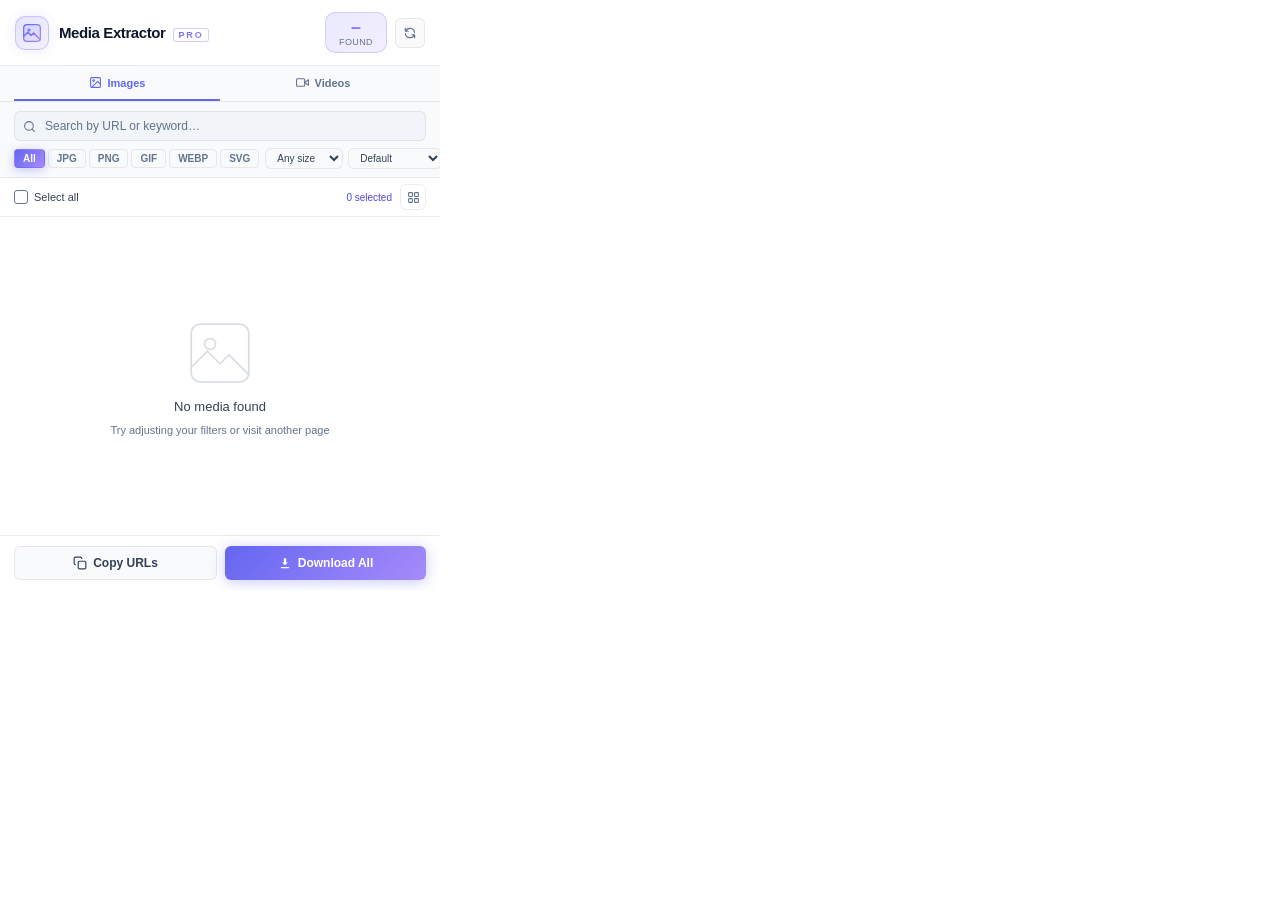
==== popup/popup.html @ 88d4be2b "Initial commit: Media Extractor Pro Chrome/Edge Extension" ====
<!DOCTYPE html>
<html lang="en">
<head>
  <meta charset="UTF-8" />
  <meta name="viewport" content="width=device-width, initial-scale=1.0" />
  <title>Media Extractor Pro</title>
  <link rel="stylesheet" href="popup.css" />
</head>
<body>
<div class="app">

  <!-- ── Header ─────────────────────────── -->
  <header class="header">
    <div class="header-left">
      <div class="logo-wrap">
        <svg class="logo-icon" viewBox="0 0 24 24" fill="none" xmlns="http://www.w3.org/2000/svg">
          <defs>
            <linearGradient id="lg1" x1="0%" y1="0%" x2="100%" y2="100%">
              <stop offset="0%" stop-color="#6366f1"/>
              <stop offset="100%" stop-color="#a78bfa"/>
            </linearGradient>
          </defs>
          <rect x="2" y="2" width="20" height="20" rx="4" fill="url(#lg1)" opacity="0.15"/>
          <rect x="2" y="2" width="20" height="20" rx="4" stroke="url(#lg1)" stroke-width="1.5"/>
          <circle cx="8.5" cy="8.5" r="2" fill="url(#lg1)"/>
          <path d="M2 16l5-5 4 4 3-3 8 8" stroke="url(#lg1)" stroke-width="1.8" stroke-linecap="round" stroke-linejoin="round"/>
        </svg>
      </div>
      <div class="brand">
        <span class="brand-name">Media Extractor</span>
        <span class="brand-tag">PRO</span>
      </div>
    </div>
    <div class="header-right">
      <div class="count-pill" id="countPill">
        <span class="count-num" id="countNum">–</span>
        <span class="count-label">found</span>
      </div>
      <button class="icon-btn" id="refreshBtn" title="Re-scan page">
        <svg viewBox="0 0 24 24" fill="none"><path d="M4 4v5h.582m15.356 2A8.001 8.001 0 004.582 9m0 0H9m11 11v-5h-.581m0 0a8.003 8.003 0 01-15.357-2m15.357 2H15" stroke="currentColor" stroke-width="2" stroke-linecap="round" stroke-linejoin="round"/></svg>
      </button>
    </div>
  </header>

  <!-- ── Navigation Tabs ─────────────────── -->
  <div class="tabs">
    <button class="tab-btn active" id="tabImages">
      <svg viewBox="0 0 24 24" fill="none" stroke="currentColor" stroke-width="2" stroke-linecap="round" stroke-linejoin="round"><rect x="3" y="3" width="18" height="18" rx="2" ry="2"/><circle cx="8.5" cy="8.5" r="1.5"/><polyline points="21 15 16 10 5 21"/></svg>
      Images
    </button>
    <button class="tab-btn" id="tabVideos">
      <svg viewBox="0 0 24 24" fill="none" stroke="currentColor" stroke-width="2" stroke-linecap="round" stroke-linejoin="round"><polygon points="23 7 16 12 23 17 23 7"/><rect x="1" y="5" width="15" height="14" rx="2" ry="2"/></svg>
      Videos
    </button>
  </div>

  <!-- ── Filter Bar ──────────────────────── -->
  <div class="filter-bar">
    <div class="search-wrap">
      <svg class="search-ico" viewBox="0 0 24 24" fill="none">
        <circle cx="11" cy="11" r="8" stroke="currentColor" stroke-width="2"/>
        <path d="m21 21-4.35-4.35" stroke="currentColor" stroke-width="2" stroke-linecap="round"/>
      </svg>
      <input id="searchInput" type="text" placeholder="Search by URL or keyword…" autocomplete="off" spellcheck="false"/>
      <button class="clear-search" id="clearSearch" title="Clear">✕</button>
    </div>

    <div class="filter-row">
      <!-- Image format filters -->
      <div class="chip-group" id="imageTypeFilters">
        <button class="chip active" data-type="all">All</button>
        <button class="chip" data-type="jpg">JPG</button>
        <button class="chip" data-type="png">PNG</button>
        <button class="chip" data-type="gif">GIF</button>
        <button class="chip" data-type="webp">WEBP</button>
        <button class="chip" data-type="svg">SVG</button>
      </div>
      <!-- Video format filters -->
      <div class="chip-group" id="videoTypeFilters" style="display:none">
        <button class="chip active" data-type="all">All</button>
        <button class="chip" data-type="mp4">MP4</button>
        <button class="chip" data-type="webm">WEBM</button>
        <button class="chip" data-type="youtube">YouTube</button>
        <button class="chip" data-type="vimeo">Vimeo</button>
      </div>

      <div class="right-filters">
        <select id="sizeFilter" title="Minimum dimension">
          <option value="0">Any size</option>
          <option value="50">≥ 50px</option>
          <option value="100">≥ 100px</option>
          <option value="300">≥ 300px</option>
          <option value="500">≥ 500px</option>
          <option value="1000">≥ 1000px</option>
        </select>
        <select id="sortBy" title="Sort order">
          <option value="default">Default</option>
          <option value="dimensions-desc">Largest first</option>
          <option value="dimensions-asc">Smallest first</option>
          <option value="type">By type</option>
        </select>
      </div>
    </div>
  </div>

  <!-- ── Toolbar ──────────────────────────── -->
  <div class="toolbar">
    <label class="check-label">
      <input type="checkbox" id="selectAll" />
      <span class="check-custom"></span>
      <span>Select all</span>
    </label>
    <span class="sel-count" id="selCount">0 selected</span>
    <button class="txt-btn" id="viewToggle" title="Toggle view">
      <svg id="viewToggleIcon" viewBox="0 0 24 24" fill="none">
        <rect x="3" y="3" width="7" height="7" rx="1" stroke="currentColor" stroke-width="2"/>
        <rect x="14" y="3" width="7" height="7" rx="1" stroke="currentColor" stroke-width="2"/>
        <rect x="3" y="14" width="7" height="7" rx="1" stroke="currentColor" stroke-width="2"/>
        <rect x="14" y="14" width="7" height="7" rx="1" stroke="currentColor" stroke-width="2"/>
      </svg>
    </button>
  </div>

  <!-- ── Grid / List ─────────────────────── -->
  <main class="gallery" id="gallery">
    <!-- Loading -->
    <div class="state loading" id="stateLoading">
      <div class="spinner"></div>
      <p>Scanning page…</p>
    </div>
    <!-- Empty -->
    <div class="state empty" id="stateEmpty" style="display:none">
      <svg viewBox="0 0 80 80" fill="none">
        <rect x="8" y="8" width="64" height="64" rx="10" stroke="#94a3b8" stroke-width="2"/>
        <path d="M8 56l18-18 14 14 10-10 22 22" stroke="#94a3b8" stroke-width="2" stroke-linecap="round"/>
        <circle cx="29" cy="30" r="6" stroke="#94a3b8" stroke-width="2"/>
      </svg>
      <p>No media found</p>
      <span>Try adjusting your filters or visit another page</span>
    </div>
    <!-- Media grid -->
    <div class="image-grid" id="imageGrid"></div>
  </main>

  <!-- ── Bottom Bar ─────────────────────── -->
  <footer class="bottom-bar">
    <button class="btn btn-ghost" id="copyUrlsBtn">
      <svg viewBox="0 0 24 24" fill="none">
        <rect x="9" y="9" width="13" height="13" rx="2" stroke="currentColor" stroke-width="2"/>
        <path d="M5 15H4a2 2 0 01-2-2V4a2 2 0 012-2h9a2 2 0 012 2v1" stroke="currentColor" stroke-width="2"/>
      </svg>
      Copy URLs
    </button>
    <button class="btn btn-primary" id="downloadBtn">
      <svg viewBox="0 0 24 24" fill="currentColor">
        <path d="M12 16l-5-5h3V4h4v7h3l-5 5z"/>
        <path d="M19 19H5v2h14v-2z"/>
      </svg>
      <span id="downloadLabel">Download All</span>
    </button>
  </footer>

  <!-- ── Toast ──────────────────────────── -->
  <div class="toast" id="toast"></div>

  <!-- ── Preview Modal ──────────────────── -->
  <div class="modal" id="modal">
    <div class="modal-bg" id="modalBg"></div>
    <div class="modal-box">
      <button class="modal-close" id="modalClose">
        <svg viewBox="0 0 24 24" fill="none">
          <path d="M18 6L6 18M6 6l12 12" stroke="currentColor" stroke-width="2" stroke-linecap="round"/>
        </svg>
      </button>
      <div class="modal-img-wrap">
        <img id="previewImg" src="" alt="Preview" style="display:none;" />
        <video id="previewVideo" controls src="" style="display:none; width:100%; max-height:220px; outline:none; border-radius:8px; background:#000;"></video>
        <iframe id="previewIframe" src="" style="display:none; width:100%; height:220px; border:none; border-radius:8px;" allow="accelerometer; autoplay; clipboard-write; encrypted-media; gyroscope; picture-in-picture; web-share" allowfullscreen></iframe>
      </div>
      <div class="modal-meta" id="modalMeta"></div>
      <div class="modal-url" id="modalUrl"></div>
      <div class="modal-actions">
        <button class="btn btn-ghost" id="modalCopy">Copy URL</button>
        <button class="btn btn-ghost" id="modalOpenTab">Open in Tab</button>
        <button class="btn btn-primary" id="modalDownload">Download</button>
      </div>
    </div>
  </div>

</div><!-- /.app -->
<script src="popup.js"></script>
</body>
</html>
---- popup/popup.css ----
/* =============================================
   Image Extractor Pro — popup.css
   Dark glassmorphism premium design
   ============================================= */

/* NOTE: Using system fonts (no external requests = CSP compliant for extensions) */

/* ── Reset ───────────────────────────────── */
*, *::before, *::after { box-sizing: border-box; margin: 0; padding: 0; }
button { font-family: inherit; border: none; background: none; cursor: pointer; }
input, select { font-family: inherit; outline: none; }

/* ── Tokens ──────────────────────────────── */
:root {
  --bg0:   #ffffff;
  --bg1:   #f8fafc;
  --bg2:   #f1f5f9;
  --bg3:   #f8fafc;
  --bg4:   #e2e8f0;
  --glass: rgba(0, 0, 0, 0.02);

  --b0: rgba(15, 23, 42, 0.08);
  --b1: rgba(15, 23, 42, 0.12);
  --b2: rgba(15, 23, 42, 0.18);

  --p1: #6366f1;
  --p2: #4f46e5;
  --p3: #312e81;
  --pg: linear-gradient(135deg, #6366f1, #a78bfa);
  --pglow: rgba(99,102,241,0.15);

  --t1: #0f172a;
  --t2: #334155;
  --t3: #64748b;
  --t4: #94a3b8;

  --ok: #10b981;
  --err: #ef4444;

  --r1: 6px;
  --r2: 10px;
  --r3: 14px;
  --r4: 20px;
}

/* ── Base ────────────────────────────────── */
body {
  font-family: -apple-system, BlinkMacSystemFont, 'Segoe UI', Roboto, 'Helvetica Neue', Arial, sans-serif;
  background: var(--bg0);
  color: var(--t1);
  width: 440px;
  overflow: hidden;
}

.app {
  display: flex;
  flex-direction: column;
  height: 590px;
  position: relative;
  overflow: hidden;
}

/* Ambient background glow */
.app::before {
  content: '';
  position: absolute;
  top: -80px; left: -60px;
  width: 320px; height: 320px;
  background: radial-gradient(circle, rgba(99,102,241,0.06) 0%, transparent 70%);
  pointer-events: none; z-index: 0;
}
.app::after {
  content: '';
  position: absolute;
  bottom: -60px; right: -40px;
  width: 260px; height: 260px;
  background: radial-gradient(circle, rgba(167,139,250,0.04) 0%, transparent 70%);
  pointer-events: none; z-index: 0;
}

/* ── Header ──────────────────────────────── */
.header {
  display: flex; align-items: center; justify-content: space-between;
  padding: 12px 15px;
  background: rgba(255, 255, 255, 0.85);
  border-bottom: 1px solid var(--b0);
  backdrop-filter: blur(12px);
  position: relative; z-index: 10;
}

.header-left { display: flex; align-items: center; gap: 10px; }

.logo-wrap {
  width: 34px; height: 34px;
  background: linear-gradient(135deg, rgba(99,102,241,0.18), rgba(167,139,250,0.12));
  border: 1px solid rgba(99,102,241,0.28);
  border-radius: var(--r2);
  display: flex; align-items: center; justify-content: center;
  padding: 6px;
  box-shadow: 0 0 12px rgba(99,102,241,0.12);
}
.logo-icon { width: 100%; height: 100%; }

.brand { display: flex; align-items: baseline; gap: 7px; }
.brand-name {
  font-size: 15px; font-weight: 700; letter-spacing: -0.4px; color: var(--t1);
}
.brand-tag {
  font-size: 9px; font-weight: 800; letter-spacing: 1.8px;
  background: var(--pg);
  -webkit-background-clip: text; -webkit-text-fill-color: transparent; background-clip: text;
  border: 1px solid rgba(99,102,241,0.3);
  padding: 1px 5px; border-radius: 3px;
}

.header-right { display: flex; align-items: center; gap: 8px; }

.count-pill {
  display: flex; flex-direction: column; align-items: center;
  background: linear-gradient(135deg, rgba(99,102,241,0.14), rgba(139,92,246,0.10));
  border: 1px solid rgba(99,102,241,0.22);
  border-radius: var(--r2); padding: 5px 13px; min-width: 58px;
}
.count-num {
  font-size: 18px; font-weight: 700; line-height: 1;
  background: var(--pg);
  -webkit-background-clip: text; -webkit-text-fill-color: transparent; background-clip: text;
}
.count-label { font-size: 9px; color: var(--t3); text-transform: uppercase; letter-spacing: 0.4px; margin-top: 1px; }

.icon-btn {
  width: 30px; height: 30px;
  background: var(--glass); border: 1px solid var(--b0); border-radius: var(--r1);
  display: flex; align-items: center; justify-content: center;
  color: var(--t3); transition: all 0.18s;
}
.icon-btn:hover { border-color: var(--p1); color: var(--p2); background: rgba(99,102,241,0.1); }
.icon-btn svg { width: 14px; height: 14px; }
.icon-btn.spinning svg { animation: spin 0.7s linear infinite; }

/* ── Navigation Tabs ─────────────────── */
.tabs {
  display: flex;
  background: var(--bg1);
  border-bottom: 1px solid var(--b0);
  padding: 0 14px;
  position: relative; z-index: 10;
}
.tab-btn {
  flex: 1;
  display: flex;
  align-items: center;
  justify-content: center;
  gap: 6px;
  padding: 10px 0;
  font-size: 11px;
  font-weight: 600;
  color: var(--t3);
  border-bottom: 2px solid transparent;
  transition: all 0.15s;
}
.tab-btn:hover {
  color: var(--p1);
}
.tab-btn.active {
  color: var(--p1);
  border-bottom-color: var(--p1);
}
.tab-btn svg {
  width: 13px;
  height: 13px;
}

/* ── Filter Bar ──────────────────────────── */
.filter-bar {
  padding: 9px 14px 8px;
  background: var(--bg1);
  border-bottom: 1px solid var(--b0);
  display: flex; flex-direction: column; gap: 7px;
  position: relative; z-index: 9;
}

.search-wrap {
  position: relative; display: flex; align-items: center;
}
.search-ico {
  position: absolute; left: 9px; width: 13px; height: 13px;
  color: var(--t3); pointer-events: none;
}
#searchInput {
  width: 100%;
  background: var(--bg2); border: 1px solid var(--b0);
  border-radius: var(--r1); padding: 7px 30px 7px 30px;
  font-size: 12px; color: var(--t1);
  transition: border-color 0.18s, box-shadow 0.18s;
}
#searchInput::placeholder { color: var(--t3); }
#searchInput:focus { border-color: var(--p1); box-shadow: 0 0 0 2px var(--pglow); }
.clear-search {
  position: absolute; right: 8px; font-size: 9px; color: var(--t3);
  display: none; align-items: center; justify-content: center;
  width: 16px; height: 16px; border-radius: 50%;
  background: var(--bg3); transition: color 0.15s;
}
.clear-search:hover { color: var(--err); }
.clear-search.visible { display: flex; }

.filter-row { display: flex; align-items: center; gap: 6px; justify-content: space-between; }

.chip-group { display: flex; gap: 3px; flex-wrap: nowrap; }
.chip {
  padding: 3px 8px; font-size: 10px; font-weight: 600;
  border-radius: 4px; border: 1px solid var(--b0);
  color: var(--t3); transition: all 0.15s; white-space: nowrap;
}
.chip:hover { border-color: var(--p1); color: var(--p2); }
.chip.active {
  background: var(--pg); border-color: transparent; color: #fff;
  box-shadow: 0 2px 10px rgba(99,102,241,0.35);
}

.right-filters { display: flex; gap: 5px; }
.right-filters select {
  padding: 3px 7px; font-size: 10px;
  background: var(--bg3); border: 1px solid var(--b0);
  border-radius: var(--r1); color: var(--t2);
  cursor: pointer; appearance: auto;
}

/* ── Toolbar ─────────────────────────────── */
.toolbar {
  display: flex; align-items: center;
  padding: 6px 14px;
  background: var(--bg0);
  border-bottom: 1px solid var(--b0);
  gap: 8px;
  position: relative; z-index: 8;
}

.check-label {
  display: flex; align-items: center; gap: 6px;
  font-size: 11px; color: var(--t2); cursor: pointer;
}
.check-label input { display: none; }
.check-custom {
  width: 14px; height: 14px; border-radius: 3px;
  border: 1.5px solid var(--t3); flex-shrink: 0;
  transition: all 0.15s; position: relative;
  background: transparent;
}
.check-label input:checked ~ .check-custom {
  background: var(--p1); border-color: var(--p1);
}
.check-label input:checked ~ .check-custom::after {
  content: '✓'; position: absolute; top: -1px; left: 1px;
  font-size: 10px; color: white; font-weight: 700;
}
.check-label input:indeterminate ~ .check-custom {
  background: var(--bg2); border-color: var(--p1);
}
.check-label input:indeterminate ~ .check-custom::after {
  content: '–'; position: absolute; top: -2px; left: 2px;
  font-size: 11px; color: var(--p2); font-weight: 700;
}

.sel-count { font-size: 10px; color: var(--p2); font-weight: 500; margin-left: auto; min-width: 62px; text-align: right; }

.txt-btn {
  width: 26px; height: 26px; border-radius: var(--r1);
  color: var(--t3); border: 1px solid var(--b0); display: flex; align-items: center; justify-content: center;
  transition: all 0.15s;
}
.txt-btn:hover { color: var(--p2); border-color: var(--p1); background: rgba(99,102,241,0.08); }
.txt-btn svg { width: 13px; height: 13px; }

/* ── Gallery ─────────────────────────────── */
.gallery {
  flex: 1; overflow-y: auto; overflow-x: hidden;
  padding: 10px; background: var(--bg0);
  position: relative; z-index: 1;
}
.gallery::-webkit-scrollbar { width: 3px; }
.gallery::-webkit-scrollbar-track { background: transparent; }
.gallery::-webkit-scrollbar-thumb { background: var(--b1); border-radius: 2px; }
.gallery::-webkit-scrollbar-thumb:hover { background: var(--b2); }

/* States */
.state {
  display: flex; flex-direction: column; align-items: center; justify-content: center;
  height: 100%; gap: 10px; text-align: center;
}
.state.loading { color: var(--t3); }
.state.loading p { font-size: 12px; color: var(--t3); }
.state.empty svg { width: 72px; height: 72px; opacity: 0.35; }
.state.empty p { font-size: 13px; font-weight: 500; color: var(--t2); }
.state.empty span { font-size: 11px; color: var(--t3); max-width: 220px; }

.spinner {
  width: 28px; height: 28px;
  border: 2px solid var(--b1); border-top-color: var(--p1);
  border-radius: 50%; animation: spin 0.75s linear infinite;
}

/* Grid */
.image-grid {
  display: grid;
  grid-template-columns: repeat(3, 1fr);
  gap: 7px;
}
.image-grid.list-view {
  grid-template-columns: 1fr;
  gap: 5px;
}

/* ── Image Card ──────────────────────────── */
.img-card {
  position: relative;
  background: var(--bg3);
  border: 1px solid var(--b0);
  border-radius: var(--r2);
  overflow: hidden;
  cursor: pointer;
  aspect-ratio: 1;
  transition: border-color 0.18s, box-shadow 0.18s, transform 0.18s;
}
.img-card:hover {
  border-color: var(--p1);
  box-shadow: 0 4px 18px rgba(99,102,241,0.2);
  transform: translateY(-1px);
}
.img-card.selected {
  border-color: var(--p1);
  box-shadow: 0 0 0 2px var(--pglow);
}

.img-card img {
  width: 100%; height: 100%; object-fit: cover; display: block;
  transition: transform 0.22s; background: var(--bg4);
}
.img-card:hover img { transform: scale(1.04); }
.img-card.broken { opacity: 0.35; }

/* Overlay */
.card-overlay {
  position: absolute; inset: 0;
  background: linear-gradient(to top, rgba(0,0,0,0.85) 0%, rgba(0,0,0,0.15) 55%, transparent 100%);
  opacity: 0; transition: opacity 0.2s;
  display: flex; flex-direction: column; justify-content: flex-end;
  padding: 7px;
}
.img-card:hover .card-overlay { opacity: 1; }

.card-dim { font-size: 9px; color: rgba(255,255,255,0.95); font-weight: 500; }

/* Type badge */
.type-badge {
  position: absolute; top: 5px; right: 5px;
  font-size: 8px; font-weight: 700; letter-spacing: 0.5px;
  padding: 2px 5px; border-radius: 3px; text-transform: uppercase;
  background: rgba(0,0,0,0.65); color: rgba(255,255,255,0.9);
  border: 1px solid rgba(255,255,255,0.12);
}

/* Checkbox */
.card-cb {
  position: absolute; top: 5px; left: 5px;
  width: 15px; height: 15px;
  accent-color: var(--p1);
  opacity: 0; cursor: pointer;
  transition: opacity 0.15s; z-index: 5;
}
.img-card:hover .card-cb,
.img-card.selected .card-cb { opacity: 1; }

/* Action buttons on card */
.card-btns {
  position: absolute; bottom: 5px; right: 5px;
  display: flex; gap: 3px;
  opacity: 0; transition: opacity 0.15s;
}
.img-card:hover .card-btns { opacity: 1; }
.card-btn {
  width: 22px; height: 22px;
  background: rgba(0,0,0,0.72); border: 1px solid rgba(255,255,255,0.18);
  border-radius: 4px; display: flex; align-items: center; justify-content: center;
  color: white; transition: all 0.15s;
}
.card-btn:hover { background: var(--p1); border-color: transparent; }
.card-btn svg { width: 11px; height: 11px; }

/* LIST VIEW card */
.image-grid.list-view .img-card {
  aspect-ratio: unset; display: flex; align-items: center;
  padding: 8px; gap: 10px; border-radius: var(--r1);
}
.image-grid.list-view .img-card img {
  width: 48px; height: 48px; border-radius: 6px; flex-shrink: 0;
}
.image-grid.list-view .card-overlay { display: none; }
.image-grid.list-view .type-badge { position: static; margin-left: auto; }
.image-grid.list-view .card-btns {
  position: static; opacity: 1; margin-left: 4px;
}
.image-grid.list-view .card-cb { top: 50%; left: 6px; transform: translateY(-50%); opacity: 1; }
.list-info { flex: 1; min-width: 0; }
.list-info .list-url {
  font-size: 10px; color: var(--t2); white-space: nowrap; overflow: hidden; text-overflow: ellipsis;
}
.list-info .list-dim { font-size: 9px; color: var(--t3); margin-top: 2px; }

/* ── Bottom Bar ──────────────────────────── */
.bottom-bar {
  display: flex; gap: 8px;
  padding: 10px 14px;
  background: rgba(255, 255, 255, 0.9);
  border-top: 1px solid var(--b0);
  backdrop-filter: blur(12px);
  position: relative; z-index: 10;
}

.btn {
  flex: 1; display: flex; align-items: center; justify-content: center; gap: 6px;
  padding: 9px 14px; border-radius: var(--r1);
  font-size: 12px; font-weight: 600; transition: all 0.16s;
}
.btn svg { width: 14px; height: 14px; flex-shrink: 0; }

.btn-primary {
  background: var(--pg); color: #fff;
  box-shadow: 0 2px 14px rgba(99,102,241,0.35);
}
.btn-primary:hover {
  box-shadow: 0 4px 20px rgba(99,102,241,0.5);
  transform: translateY(-1px);
}
.btn-primary:active { transform: translateY(0); }

.btn-ghost {
  background: var(--bg3); color: var(--t2); border: 1px solid var(--b0);
}
.btn-ghost:hover { border-color: var(--p1); color: var(--p2); background: rgba(99,102,241,0.08); }

/* ── Toast ───────────────────────────────── */
.toast {
  position: absolute; bottom: 56px; left: 50%; z-index: 999;
  transform: translateX(-50%) translateY(6px);
  background: rgba(255, 255, 255, 0.98); border: 1px solid var(--b0);
  border-radius: var(--r2); padding: 7px 16px;
  font-size: 12px; color: var(--t1); white-space: nowrap;
  opacity: 0; pointer-events: none; transition: all 0.22s;
  backdrop-filter: blur(12px);
  box-shadow: 0 8px 24px rgba(0, 0, 0, 0.08);
}
.toast.show { opacity: 1; transform: translateX(-50%) translateY(0); }
.toast.ok  { border-color: var(--ok);  color: var(--ok); }
.toast.err { border-color: var(--err); color: var(--err); }

/* ── Modal ───────────────────────────────── */
.modal {
  position: absolute; inset: 0; z-index: 500;
  display: none; align-items: center; justify-content: center;
}
.modal.open { display: flex; }

.modal-bg {
  position: absolute; inset: 0;
  background: rgba(0,0,0,0.75);
  backdrop-filter: blur(5px);
}

.modal-box {
  position: relative; z-index: 1;
  background: var(--bg0); border: 1px solid var(--b0);
  border-radius: var(--r4); padding: 18px; width: 360px;
  box-shadow: 0 20px 48px rgba(0, 0, 0, 0.12);
  animation: modalIn 0.22s ease;
}

@keyframes modalIn {
  from { opacity: 0; transform: scale(0.94) translateY(8px); }
  to   { opacity: 1; transform: scale(1) translateY(0); }
}

.modal-close {
  position: absolute; top: 12px; right: 12px;
  width: 26px; height: 26px; border-radius: 50%;
  background: var(--glass); border: 1px solid var(--b0);
  color: var(--t3); display: flex; align-items: center; justify-content: center;
  transition: all 0.15s;
}
.modal-close:hover { border-color: var(--err); color: var(--err); }
.modal-close svg { width: 12px; height: 12px; }

.modal-img-wrap {
  background: var(--bg4); border-radius: var(--r2);
  overflow: hidden; margin-bottom: 12px;
  display: flex; align-items: center; justify-content: center;
  min-height: 160px; max-height: 220px;
}
#previewImg {
  max-width: 100%; max-height: 220px; object-fit: contain; display: block;
}

.modal-meta {
  display: flex; gap: 8px; margin-bottom: 6px; flex-wrap: wrap;
}
.meta-pill {
  font-size: 10px; font-weight: 500;
  padding: 3px 8px; border-radius: 4px;
  background: var(--bg3); border: 1px solid var(--b0); color: var(--t2);
}

.modal-url {
  font-size: 10px; color: var(--t3); word-break: break-all;
  margin-bottom: 12px; line-height: 1.5;
  max-height: 44px; overflow: hidden; text-overflow: ellipsis;
}

.modal-actions { display: flex; gap: 6px; }
.modal-actions .btn { padding: 8px 12px; font-size: 11px; }

/* ── Animations ─────────────────────────── */
@keyframes spin { to { transform: rotate(360deg); } }

.fade-in {
  animation: fadeIn 0.2s ease;
}
@keyframes fadeIn {
  from { opacity: 0; transform: translateY(4px); }
  to   { opacity: 1; transform: translateY(0); }
}

/* ── YouTube Thumbnail Play Overlay ─────── */
.yt-thumb-wrap {
  position: relative;
  cursor: pointer;
}

.yt-thumb-wrap #previewImg {
  width: 100%;
  max-height: 220px;
  object-fit: cover;
  border-radius: 10px;
  display: block;
  transition: brightness 0.2s;
}

.yt-thumb-wrap:hover #previewImg {
  brightness: 0.85;
  filter: brightness(0.85);
}

/* Big red YouTube play button */
.yt-thumb-wrap::after {
  content: '';
  position: absolute;
  top: 50%;
  left: 50%;
  transform: translate(-50%, -50%);
  width: 64px;
  height: 44px;
  background: #ff0000;
  border-radius: 12px;
  box-shadow: 0 4px 20px rgba(0,0,0,0.4);
  transition: transform 0.15s ease, opacity 0.15s ease;
  pointer-events: none;
}

/* Triangle play icon inside the red button */
.yt-thumb-wrap::before {
  content: '';
  position: absolute;
  top: 50%;
  left: 50%;
  transform: translate(-42%, -50%);
  width: 0;
  height: 0;
  border-left: 20px solid #fff;
  border-top: 13px solid transparent;
  border-bottom: 13px solid transparent;
  z-index: 2;
  pointer-events: none;
}

.yt-thumb-wrap:hover::after {
  transform: translate(-50%, -50%) scale(1.1);
  opacity: 0.95;
}
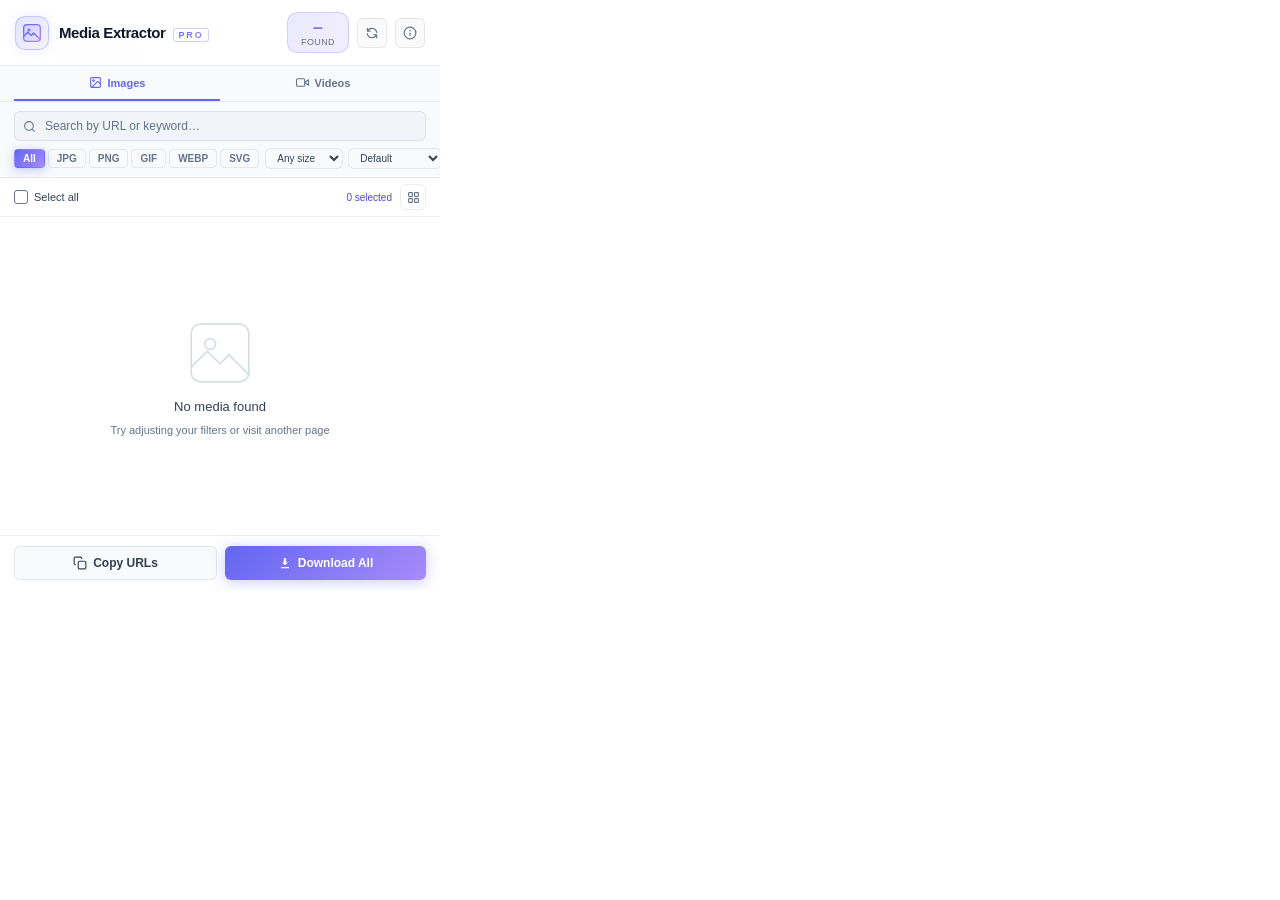
==== commit 2248efaf: "Add Privacy Policy + About panel + tab count badges + manifest URL fix" ====
--- a/popup/popup.html
+++ b/popup/popup.html
@@ -39,20 +39,104 @@
       <button class="icon-btn" id="refreshBtn" title="Re-scan page">
         <svg viewBox="0 0 24 24" fill="none"><path d="M4 4v5h.582m15.356 2A8.001 8.001 0 004.582 9m0 0H9m11 11v-5h-.581m0 0a8.003 8.003 0 01-15.357-2m15.357 2H15" stroke="currentColor" stroke-width="2" stroke-linecap="round" stroke-linejoin="round"/></svg>
       </button>
+      <button class="icon-btn" id="infoBtn" title="About & Info">
+        <svg viewBox="0 0 24 24" fill="none"><circle cx="12" cy="12" r="10" stroke="currentColor" stroke-width="2"/><line x1="12" y1="8" x2="12" y2="8" stroke="currentColor" stroke-width="2.5" stroke-linecap="round"/><line x1="12" y1="12" x2="12" y2="16" stroke="currentColor" stroke-width="2" stroke-linecap="round"/></svg>
+      </button>
     </div>
   </header>
 
-  <!-- ── Navigation Tabs ─────────────────── -->
+  <!-- ── About Panel ──────────────────────── -->
+  <div class="about-panel" id="aboutPanel">
+    <div class="about-header">
+      <div class="about-title">
+        <svg viewBox="0 0 24 24" fill="none" width="18" height="18"><circle cx="12" cy="12" r="10" stroke="currentColor" stroke-width="2"/><line x1="12" y1="8" x2="12" y2="8" stroke="currentColor" stroke-width="2.5" stroke-linecap="round"/><line x1="12" y1="12" x2="12" y2="16" stroke="currentColor" stroke-width="2" stroke-linecap="round"/></svg>
+        <span>About Media Extractor Pro</span>
+      </div>
+      <button class="about-close" id="aboutClose" title="Close">
+        <svg viewBox="0 0 24 24" fill="none"><path d="M18 6L6 18M6 6l12 12" stroke="currentColor" stroke-width="2" stroke-linecap="round"/></svg>
+      </button>
+    </div>
+
+    <div class="about-body">
+
+      <!-- Version & ID -->
+      <div class="about-card about-identity">
+        <div class="about-logo-row">
+          <div class="about-logo-ico">
+            <svg viewBox="0 0 24 24" fill="none" xmlns="http://www.w3.org/2000/svg">
+              <defs><linearGradient id="abl" x1="0%" y1="0%" x2="100%" y2="100%"><stop offset="0%" stop-color="#6366f1"/><stop offset="100%" stop-color="#a78bfa"/></linearGradient></defs>
+              <rect x="2" y="2" width="20" height="20" rx="4" fill="url(#abl)" opacity="0.15"/>
+              <rect x="2" y="2" width="20" height="20" rx="4" stroke="url(#abl)" stroke-width="1.5"/>
+              <circle cx="8.5" cy="8.5" r="2" fill="url(#abl)"/>
+              <path d="M2 16l5-5 4 4 3-3 8 8" stroke="url(#abl)" stroke-width="1.8" stroke-linecap="round" stroke-linejoin="round"/>
+            </svg>
+          </div>
+          <div>
+            <div class="about-app-name">Media Extractor Pro</div>
+            <div class="about-app-ver">Version 1.0.0 &nbsp;·&nbsp; Manifest V3</div>
+          </div>
+        </div>
+        <p class="about-desc">A powerful browser extension that instantly detects and extracts all images and videos from any webpage. Works 100% locally — no data is ever uploaded.</p>
+      </div>
+
+      <!-- Features -->
+      <div class="about-card">
+        <div class="about-section-title">✨ Features</div>
+        <ul class="about-features">
+          <li><span class="feat-ico">🖼️</span> Extract JPG, PNG, GIF, WEBP, SVG, AVIF, BMP, ICO</li>
+          <li><span class="feat-ico">🎥</span> Detect MP4, WEBM, OGV + YouTube & Vimeo embeds</li>
+          <li><span class="feat-ico">🔍</span> Filter by format, dimension size & keyword search</li>
+          <li><span class="feat-ico">⬇️</span> Bulk select & download with smart queue</li>
+          <li><span class="feat-ico">📋</span> Copy any media URL with one click</li>
+          <li><span class="feat-ico">🔒</span> 100% local — no account, no tracking, no uploads</li>
+        </ul>
+      </div>
+
+      <!-- Links -->
+      <div class="about-card about-links-card">
+        <div class="about-section-title">🔗 Links</div>
+        <div class="about-links">
+          <a class="about-link" id="linkHome" href="#" title="Homepage">
+            <svg viewBox="0 0 24 24" fill="none" stroke="currentColor" stroke-width="2"><path d="M3 9l9-7 9 7v11a2 2 0 01-2 2H5a2 2 0 01-2-2z"/><polyline points="9 22 9 12 15 12 15 22"/></svg>
+            Homepage
+          </a>
+          <a class="about-link" id="linkSupport" href="#" title="Support & Issues">
+            <svg viewBox="0 0 24 24" fill="none" stroke="currentColor" stroke-width="2"><path d="M9 19c-5 1.5-5-2.5-7-3m14 6v-3.87a3.37 3.37 0 00-.94-2.61c3.14-.35 6.44-1.54 6.44-7A5.44 5.44 0 0020 4.77 5.07 5.07 0 0019.91 1S18.73.65 16 2.48a13.38 13.38 0 00-7 0C6.27.65 5.09 1 5.09 1A5.07 5.07 0 005 4.77a5.44 5.44 0 00-1.5 3.78c0 5.42 3.3 6.61 6.44 7A3.37 3.37 0 009 18.13V22"/></svg>
+            GitHub Support
+          </a>
+          <a class="about-link" id="linkRate" href="#" title="Rate on Chrome Web Store">
+            <svg viewBox="0 0 24 24" fill="none" stroke="currentColor" stroke-width="2"><polygon points="12 2 15.09 8.26 22 9.27 17 14.14 18.18 21.02 12 17.77 5.82 21.02 7 14.14 2 9.27 8.91 8.26 12 2"/></svg>
+            Rate on Chrome Store
+          </a>
+          <a class="about-link" id="linkPrivacy" href="#" title="Privacy Policy">
+            <svg viewBox="0 0 24 24" fill="none" stroke="currentColor" stroke-width="2"><path d="M12 22s8-4 8-10V5l-8-3-8 3v7c0 6 8 10 8 10z"/></svg>
+            Privacy Policy
+          </a>
+        </div>
+      </div>
+
+      <!-- Privacy note -->
+      <div class="about-privacy-note">
+        <svg viewBox="0 0 24 24" fill="none" stroke="currentColor" stroke-width="2" width="12" height="12"><path d="M12 22s8-4 8-10V5l-8-3-8 3v7c0 6 8 10 8 10z"/></svg>
+        No data collected &nbsp;·&nbsp; No account required &nbsp;·&nbsp; Open source
+      </div>
+
+    </div>
+  </div>
+
   <div class="tabs">
     <button class="tab-btn active" id="tabImages">
       <svg viewBox="0 0 24 24" fill="none" stroke="currentColor" stroke-width="2" stroke-linecap="round" stroke-linejoin="round"><rect x="3" y="3" width="18" height="18" rx="2" ry="2"/><circle cx="8.5" cy="8.5" r="1.5"/><polyline points="21 15 16 10 5 21"/></svg>
       Images
+      <span class="tab-count" id="tabImgCount"></span>
     </button>
     <button class="tab-btn" id="tabVideos">
       <svg viewBox="0 0 24 24" fill="none" stroke="currentColor" stroke-width="2" stroke-linecap="round" stroke-linejoin="round"><polygon points="23 7 16 12 23 17 23 7"/><rect x="1" y="5" width="15" height="14" rx="2" ry="2"/></svg>
       Videos
-    </button>
-  </div>
+      <span class="tab-count" id="tabVidCount"></span>
+    </button>
+  </div>
+
 
   <!-- ── Filter Bar ──────────────────────── -->
   <div class="filter-bar">
--- a/popup/popup.css
+++ b/popup/popup.css
@@ -170,6 +170,33 @@
   width: 13px;
   height: 13px;
 }
+.tab-count {
+  display: inline-flex;
+  align-items: center;
+  justify-content: center;
+  min-width: 18px;
+  height: 16px;
+  padding: 0 5px;
+  border-radius: 8px;
+  font-size: 9px;
+  font-weight: 700;
+  line-height: 1;
+  background: var(--bg4);
+  color: var(--t3);
+  border: 1px solid var(--b1);
+  transition: all 0.2s;
+  margin-left: 2px;
+}
+.tab-btn.active .tab-count {
+  background: var(--pg);
+  color: #fff;
+  border-color: transparent;
+  box-shadow: 0 2px 8px rgba(99,102,241,0.3);
+}
+.tab-count:empty {
+  display: none;
+}
+
 
 /* ── Filter Bar ──────────────────────────── */
 .filter-bar {
@@ -586,3 +613,152 @@
   transform: translate(-50%, -50%) scale(1.1);
   opacity: 0.95;
 }
+
+/* ── About Panel ─────────────────────────── */
+.about-panel {
+  position: absolute;
+  top: 58px; /* just below header */
+  left: 0; right: 0;
+  z-index: 200;
+  background: var(--bg0);
+  border-bottom: 1px solid var(--b1);
+  box-shadow: 0 8px 32px rgba(0, 0, 0, 0.10);
+  max-height: calc(590px - 58px);
+  overflow-y: auto;
+  overflow-x: hidden;
+  transform: translateY(-8px);
+  opacity: 0;
+  pointer-events: none;
+  transition: transform 0.24s cubic-bezier(0.4, 0, 0.2, 1),
+              opacity 0.24s cubic-bezier(0.4, 0, 0.2, 1);
+}
+.about-panel.open {
+  transform: translateY(0);
+  opacity: 1;
+  pointer-events: all;
+}
+.about-panel::-webkit-scrollbar { width: 3px; }
+.about-panel::-webkit-scrollbar-track { background: transparent; }
+.about-panel::-webkit-scrollbar-thumb { background: var(--b1); border-radius: 2px; }
+
+/* Panel inner header */
+.about-header {
+  display: flex; align-items: center; justify-content: space-between;
+  padding: 11px 15px;
+  background: linear-gradient(135deg, rgba(99,102,241,0.07), rgba(167,139,250,0.04));
+  border-bottom: 1px solid var(--b0);
+  position: sticky; top: 0; z-index: 2;
+  backdrop-filter: blur(8px);
+}
+.about-title {
+  display: flex; align-items: center; gap: 8px;
+  font-size: 12px; font-weight: 700; color: var(--t1);
+}
+.about-title svg { color: var(--p1); flex-shrink: 0; }
+
+.about-close {
+  width: 24px; height: 24px; border-radius: 50%;
+  background: var(--glass); border: 1px solid var(--b0);
+  color: var(--t3); display: flex; align-items: center; justify-content: center;
+  transition: all 0.15s; cursor: pointer;
+}
+.about-close:hover { border-color: var(--err); color: var(--err); background: rgba(239,68,68,0.08); }
+.about-close svg { width: 11px; height: 11px; }
+
+/* Panel body */
+.about-body {
+  padding: 12px 13px;
+  display: flex; flex-direction: column; gap: 10px;
+}
+
+/* Cards */
+.about-card {
+  background: var(--bg1);
+  border: 1px solid var(--b0);
+  border-radius: var(--r2);
+  padding: 12px;
+}
+
+/* Identity card */
+.about-logo-row {
+  display: flex; align-items: center; gap: 11px; margin-bottom: 9px;
+}
+.about-logo-ico {
+  width: 40px; height: 40px; flex-shrink: 0;
+  background: linear-gradient(135deg, rgba(99,102,241,0.16), rgba(167,139,250,0.10));
+  border: 1px solid rgba(99,102,241,0.25);
+  border-radius: var(--r2);
+  display: flex; align-items: center; justify-content: center;
+  padding: 7px;
+  box-shadow: 0 0 14px rgba(99,102,241,0.14);
+}
+.about-logo-ico svg { width: 100%; height: 100%; }
+
+.about-app-name {
+  font-size: 14px; font-weight: 700; color: var(--t1); letter-spacing: -0.3px;
+}
+.about-app-ver {
+  font-size: 10px; color: var(--t3); margin-top: 2px;
+}
+.about-desc {
+  font-size: 11px; color: var(--t2); line-height: 1.6;
+}
+
+/* Section title */
+.about-section-title {
+  font-size: 10px; font-weight: 700; color: var(--t2);
+  text-transform: uppercase; letter-spacing: 0.8px;
+  margin-bottom: 8px;
+}
+
+/* Features list */
+.about-features {
+  list-style: none;
+  display: flex; flex-direction: column; gap: 6px;
+}
+.about-features li {
+  display: flex; align-items: flex-start; gap: 8px;
+  font-size: 11px; color: var(--t2); line-height: 1.4;
+}
+.feat-ico {
+  font-size: 12px; flex-shrink: 0; margin-top: 0px;
+}
+
+/* Links grid */
+.about-links {
+  display: grid; grid-template-columns: 1fr 1fr;
+  gap: 7px;
+}
+.about-link {
+  display: flex; align-items: center; gap: 7px;
+  padding: 9px 10px;
+  background: var(--bg0);
+  border: 1px solid var(--b0);
+  border-radius: var(--r1);
+  font-size: 11px; font-weight: 600; color: var(--t2);
+  text-decoration: none;
+  transition: all 0.18s; cursor: pointer;
+}
+.about-link svg { width: 13px; height: 13px; flex-shrink: 0; color: var(--p1); }
+.about-link:hover {
+  border-color: var(--p1); color: var(--p2);
+  background: rgba(99,102,241,0.06);
+  transform: translateY(-1px);
+  box-shadow: 0 3px 12px rgba(99,102,241,0.15);
+}
+
+/* Privacy footer note */
+.about-privacy-note {
+  display: flex; align-items: center; justify-content: center; gap: 5px;
+  font-size: 10px; color: var(--t4);
+  padding: 6px 0 2px;
+}
+.about-privacy-note svg { color: var(--ok); flex-shrink: 0; }
+
+/* Icon button active state (when panel is open) */
+.icon-btn.active {
+  border-color: var(--p1);
+  color: var(--p2);
+  background: rgba(99,102,241,0.12);
+}
+
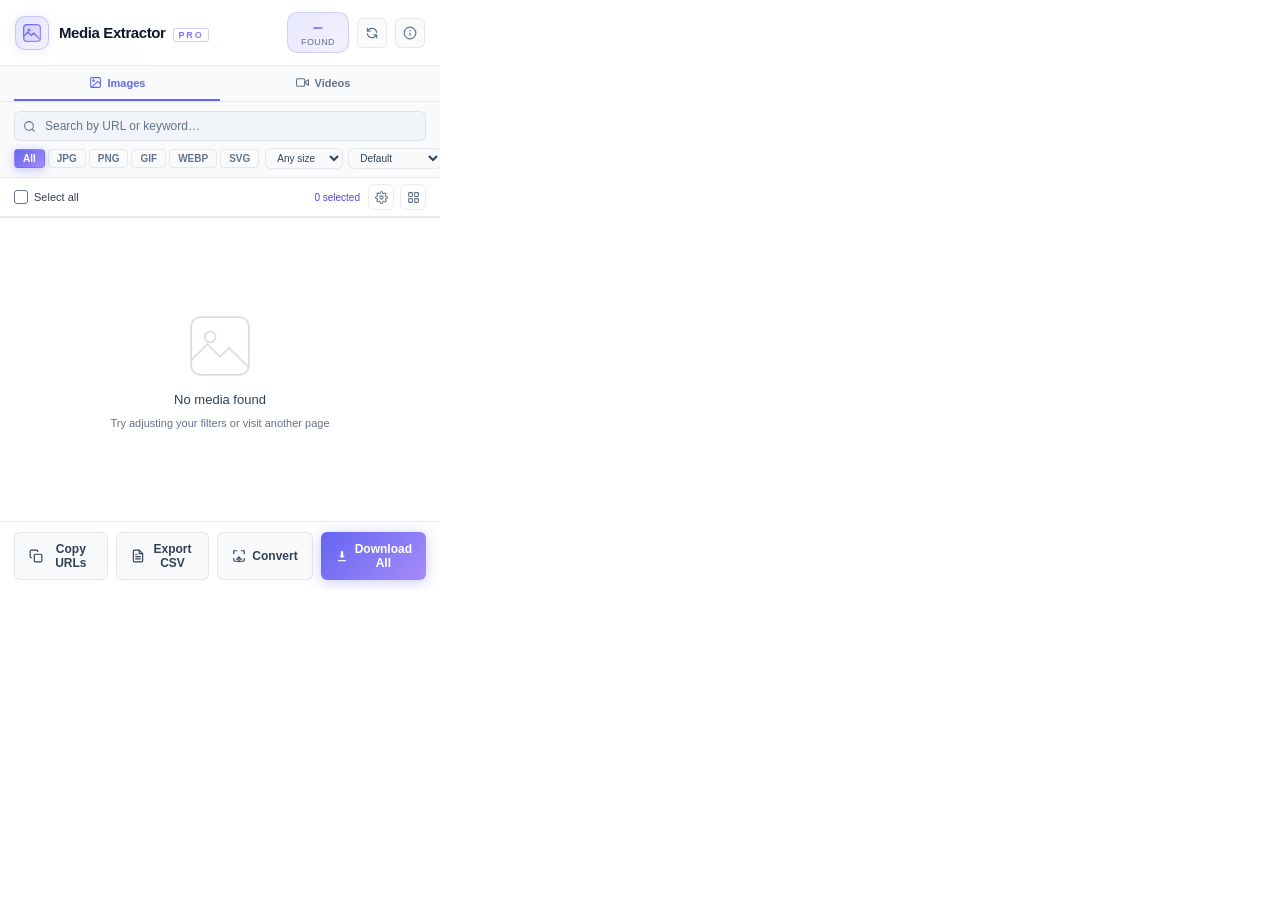
==== commit a76faf78: "feat: implement inline SVG copy, SEO Alt-Text viewer, CSV exporter, website converter integration, l" ====
--- a/popup/popup.html
+++ b/popup/popup.html
@@ -73,7 +73,7 @@
           </div>
           <div>
             <div class="about-app-name">Media Extractor Pro</div>
-            <div class="about-app-ver">Version 1.0.0 &nbsp;·&nbsp; Manifest V3</div>
+            <div class="about-app-ver" id="aboutAppVer">Version 1.1.0 &nbsp;·&nbsp; Manifest V3</div>
           </div>
         </div>
         <p class="about-desc">A powerful browser extension that instantly detects and extracts all images and videos from any webpage. Works 100% locally — no data is ever uploaded.</p>
@@ -84,9 +84,12 @@
         <div class="about-section-title">✨ Features</div>
         <ul class="about-features">
           <li><span class="feat-ico">🖼️</span> Extract JPG, PNG, GIF, WEBP, SVG, AVIF, BMP, ICO</li>
+          <li><span class="feat-ico">⚡</span> Inline SVG extraction & raw source code copy</li>
           <li><span class="feat-ico">🎥</span> Detect MP4, WEBM, OGV + YouTube & Vimeo embeds</li>
-          <li><span class="feat-ico">🔍</span> Filter by format, dimension size & keyword search</li>
-          <li><span class="feat-ico">⬇️</span> Bulk select & download with smart queue</li>
+          <li><span class="feat-ico">🔍</span> Filter by format, size & keyword search</li>
+          <li><span class="feat-ico">📊</span> Export Alt Text & media metadata to CSV sheet</li>
+          <li><span class="feat-ico">🔗</span> 1-Click format conversion via UnifiedTools Pro</li>
+          <li><span class="feat-ico">⏳</span> Live download progress tracking indicator</li>
           <li><span class="feat-ico">📋</span> Copy any media URL with one click</li>
           <li><span class="feat-ico">🔒</span> 100% local — no account, no tracking, no uploads</li>
         </ul>
@@ -195,14 +198,36 @@
       <span>Select all</span>
     </label>
     <span class="sel-count" id="selCount">0 selected</span>
-    <button class="txt-btn" id="viewToggle" title="Toggle view">
-      <svg id="viewToggleIcon" viewBox="0 0 24 24" fill="none">
-        <rect x="3" y="3" width="7" height="7" rx="1" stroke="currentColor" stroke-width="2"/>
-        <rect x="14" y="3" width="7" height="7" rx="1" stroke="currentColor" stroke-width="2"/>
-        <rect x="3" y="14" width="7" height="7" rx="1" stroke="currentColor" stroke-width="2"/>
-        <rect x="14" y="14" width="7" height="7" rx="1" stroke="currentColor" stroke-width="2"/>
-      </svg>
-    </button>
+    <div style="display: flex; gap: 6px;">
+      <button class="txt-btn" id="optionsToggle" title="Rename & Folder Options">
+        <svg viewBox="0 0 24 24" fill="none" stroke="currentColor" stroke-width="2" stroke-linecap="round" stroke-linejoin="round" width="14" height="14">
+          <circle cx="12" cy="12" r="3"/>
+          <path d="M19.4 15a1.65 1.65 0 0 0 .33 1.82l.06.06a2 2 0 1 1-2.83 2.83l-.06-.06a1.65 1.65 0 0 0-1.82-.33 1.65 1.65 0 0 0-1 1.51V21a2 2 0 0 1-4 0v-.09A1.65 1.65 0 0 0 9 19.4a1.65 1.65 0 0 0-1.82.33l-.06.06a2 2 0 1 1-2.83-2.83l.06-.06a1.65 1.65 0 0 0 .33-1.82 1.65 1.65 0 0 0-1.51-1H3a2 2 0 0 1 0-4h.09A1.65 1.65 0 0 0 4.6 9a1.65 1.65 0 0 0-.33-1.82l-.06-.06a2 2 0 1 1 2.83-2.83l.06.06a1.65 1.65 0 0 0 1.82.33H9a1.65 1.65 0 0 0 1-1.51V3a2 2 0 0 1 4 0v.09a1.65 1.65 0 0 0 1 1.51 1.65 1.65 0 0 0 1.82-.33l.06-.06a2 2 0 1 1 2.83 2.83l-.06.06a1.65 1.65 0 0 0-.33 1.82V9a1.65 1.65 0 0 0 1.51 1H21a2 2 0 0 1 0 4h-.09a1.65 1.65 0 0 0-1.51 1z"/>
+        </svg>
+      </button>
+      <button class="txt-btn" id="viewToggle" title="Toggle view">
+        <svg id="viewToggleIcon" viewBox="0 0 24 24" fill="none">
+          <rect x="3" y="3" width="7" height="7" rx="1" stroke="currentColor" stroke-width="2"/>
+          <rect x="14" y="3" width="7" height="7" rx="1" stroke="currentColor" stroke-width="2"/>
+          <rect x="3" y="14" width="7" height="7" rx="1" stroke="currentColor" stroke-width="2"/>
+          <rect x="14" y="14" width="7" height="7" rx="1" stroke="currentColor" stroke-width="2"/>
+        </svg>
+      </button>
+    </div>
+  </div>
+
+  <!-- ── Collapsible Options Panel ─────────── -->
+  <div class="options-panel" id="optionsPanel">
+    <div class="options-grid">
+      <div class="option-field">
+        <label for="subfolderInput">Sub-folder</label>
+        <input id="subfolderInput" type="text" placeholder="e.g. logos" value="media-extractor-pro" />
+      </div>
+      <div class="option-field">
+        <label for="renamePatternInput">Rename Template</label>
+        <input id="renamePatternInput" type="text" placeholder="e.g. img-[index]" />
+      </div>
+    </div>
   </div>
 
   <!-- ── Grid / List ─────────────────────── -->
@@ -234,6 +259,27 @@
         <path d="M5 15H4a2 2 0 01-2-2V4a2 2 0 012-2h9a2 2 0 012 2v1" stroke="currentColor" stroke-width="2"/>
       </svg>
       Copy URLs
+    </button>
+    <button class="btn btn-ghost" id="exportCsvBtn" title="Export Alt Text & Media CSV">
+      <svg viewBox="0 0 24 24" fill="none" stroke="currentColor" stroke-width="2" stroke-linecap="round" stroke-linejoin="round">
+        <path d="M14 2H6a2 2 0 0 0-2 2v16a2 2 0 0 0 2 2h12a2 2 0 0 0 2-2V8z"/>
+        <polyline points="14 2 14 8 20 8"/>
+        <line x1="16" y1="13" x2="8" y2="13"/>
+        <line x1="16" y1="17" x2="8" y2="17"/>
+        <polyline points="10 9 9 9 8 9"/>
+      </svg>
+      Export CSV
+    </button>
+    <button class="btn btn-ghost" id="bulkConvertBtn" title="Convert selected images with UnifiedTools Pro">
+      <svg viewBox="0 0 24 24" fill="none" stroke="currentColor" stroke-width="2" stroke-linecap="round" stroke-linejoin="round">
+        <path d="M16 3h5v5"/>
+        <path d="M8 3H3v5"/>
+        <path d="M12 22v-8"/>
+        <path d="M12 14l-4 4"/>
+        <path d="M12 14l4 4"/>
+        <path d="M21 16v3a2 2 0 0 1-2 2H5a2 2 0 0 1-2-2v-3"/>
+      </svg>
+      Convert
     </button>
     <button class="btn btn-primary" id="downloadBtn">
       <svg viewBox="0 0 24 24" fill="currentColor">
@@ -265,7 +311,9 @@
       <div class="modal-url" id="modalUrl"></div>
       <div class="modal-actions">
         <button class="btn btn-ghost" id="modalCopy">Copy URL</button>
+        <button class="btn btn-ghost" id="modalCopySvg" style="display:none;">Copy SVG Code</button>
         <button class="btn btn-ghost" id="modalOpenTab">Open in Tab</button>
+        <button class="btn btn-ghost" id="modalConvert">Convert Image</button>
         <button class="btn btn-primary" id="modalDownload">Download</button>
       </div>
     </div>
--- a/popup/popup.css
+++ b/popup/popup.css
@@ -762,3 +762,107 @@
   background: rgba(99,102,241,0.12);
 }
 
+/* ── Options Panel ───────────────────────── */
+.options-panel {
+  max-height: 0;
+  overflow: hidden;
+  transition: max-height 0.25s ease-out, padding 0.25s ease-out;
+  background: var(--bg1);
+  border-bottom: 1px solid var(--b0);
+  padding: 0 14px;
+}
+.options-panel.open {
+  max-height: 80px;
+  padding: 10px 14px;
+}
+.options-grid {
+  display: grid;
+  grid-template-columns: 1fr 1fr;
+  gap: 12px;
+}
+.option-field {
+  display: flex;
+  flex-direction: column;
+  gap: 4px;
+}
+.option-field label {
+  font-size: 10px;
+  font-weight: 700;
+  color: var(--t2);
+  text-transform: uppercase;
+  letter-spacing: 0.5px;
+}
+.option-field input {
+  padding: 6px 10px;
+  font-size: 11px;
+  background: var(--bg0);
+  border: 1px solid var(--b0);
+  border-radius: var(--r1);
+  color: var(--t1);
+  outline: none;
+  transition: border-color 0.15s;
+}
+.option-field input:focus {
+  border-color: var(--p1);
+}
+
+/* ── Alt Text Styling ────────────────────── */
+.card-alt-badge {
+  position: absolute;
+  bottom: 0; left: 0; right: 0;
+  background: rgba(15, 23, 42, 0.85);
+  backdrop-filter: blur(4px);
+  color: #f1f5f9;
+  font-size: 9px;
+  padding: 4px 6px;
+  white-space: nowrap;
+  overflow: hidden;
+  text-overflow: ellipsis;
+  text-align: left;
+  border-top: 1px solid rgba(255, 255, 255, 0.1);
+  opacity: 0;
+  transition: opacity 0.2s ease;
+  z-index: 5;
+}
+.img-card:hover .card-alt-badge {
+  opacity: 1;
+}
+
+.list-alt {
+  font-size: 10px;
+  margin-top: 2px;
+  white-space: nowrap;
+  overflow: hidden;
+  text-overflow: ellipsis;
+  max-width: 320px;
+}
+.list-alt.has-alt {
+  color: #10b981;
+}
+.list-alt.no-alt {
+  color: #f59e0b;
+  font-style: italic;
+}
+
+.meta-alt-pill {
+  display: flex;
+  align-items: center;
+  gap: 4px;
+  font-size: 11px;
+  padding: 4px 8px;
+  border-radius: var(--r1);
+  margin-top: 8px;
+  border: 1px solid var(--b0);
+  width: fit-content;
+}
+.meta-alt-pill.has-alt {
+  background: rgba(16, 185, 129, 0.1);
+  border-color: rgba(16, 185, 129, 0.2);
+  color: #064e3b;
+}
+.meta-alt-pill.no-alt {
+  background: rgba(245, 158, 11, 0.1);
+  border-color: rgba(245, 158, 11, 0.2);
+  color: #78350f;
+}
+
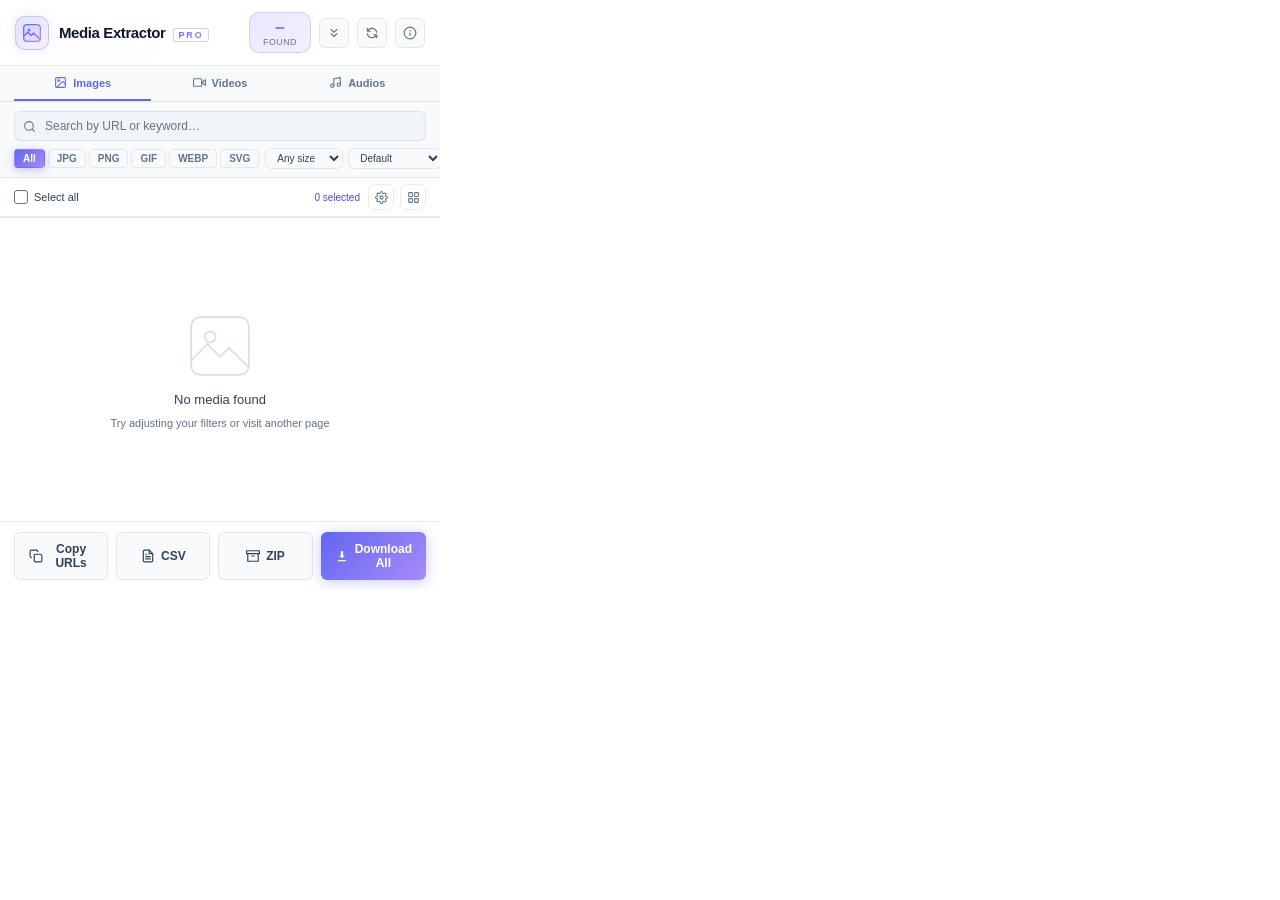
==== commit d119cd4a: "feat(v2.0.0): add all 7 powerhouse features - ZIP download, auto-scroll, audios, slider, offline con" ====
--- a/popup/popup.html
+++ b/popup/popup.html
@@ -36,6 +36,12 @@
         <span class="count-num" id="countNum">–</span>
         <span class="count-label">found</span>
       </div>
+      <button class="icon-btn" id="autoScrollBtn" title="Auto-Scroll Deep Feed (Infinite Scraper)">
+        <svg viewBox="0 0 24 24" fill="none" stroke="currentColor" stroke-width="2" stroke-linecap="round" stroke-linejoin="round">
+          <polyline points="7 13 12 18 17 13"></polyline>
+          <polyline points="7 6 12 11 17 6"></polyline>
+        </svg>
+      </button>
       <button class="icon-btn" id="refreshBtn" title="Re-scan page">
         <svg viewBox="0 0 24 24" fill="none"><path d="M4 4v5h.582m15.356 2A8.001 8.001 0 004.582 9m0 0H9m11 11v-5h-.581m0 0a8.003 8.003 0 01-15.357-2m15.357 2H15" stroke="currentColor" stroke-width="2" stroke-linecap="round" stroke-linejoin="round"/></svg>
       </button>
@@ -85,7 +91,7 @@
         <ul class="about-features">
           <li><span class="feat-ico">🖼️</span> Extract JPG, PNG, GIF, WEBP, SVG, AVIF, BMP, ICO</li>
           <li><span class="feat-ico">⚡</span> Inline SVG extraction & raw source code copy</li>
-          <li><span class="feat-ico">🎥</span> Detect MP4, WEBM, OGV + YouTube & Vimeo embeds</li>
+          <li><span class="feat-ico">🎥</span> Detect standard MP4, WEBM, and OGV videos</li>
           <li><span class="feat-ico">🔍</span> Filter by format, size & keyword search</li>
           <li><span class="feat-ico">📊</span> Export Alt Text & media metadata to CSV sheet</li>
           <li><span class="feat-ico">🔗</span> 1-Click format conversion via UnifiedTools Pro</li>
@@ -138,6 +144,11 @@
       Videos
       <span class="tab-count" id="tabVidCount"></span>
     </button>
+    <button class="tab-btn" id="tabAudios">
+      <svg viewBox="0 0 24 24" fill="none" stroke="currentColor" stroke-width="2" stroke-linecap="round" stroke-linejoin="round"><path d="M9 18V5l12-2v13"/><circle cx="6" cy="18" r="3"/><circle cx="18" cy="16" r="3"/></svg>
+      Audios
+      <span class="tab-count" id="tabAudCount"></span>
+    </button>
   </div>
 
 
@@ -167,8 +178,14 @@
         <button class="chip active" data-type="all">All</button>
         <button class="chip" data-type="mp4">MP4</button>
         <button class="chip" data-type="webm">WEBM</button>
-        <button class="chip" data-type="youtube">YouTube</button>
-        <button class="chip" data-type="vimeo">Vimeo</button>
+      </div>
+      <!-- Audio format filters -->
+      <div class="chip-group" id="audioTypeFilters" style="display:none">
+        <button class="chip active" data-type="all">All</button>
+        <button class="chip" data-type="mp3">MP3</button>
+        <button class="chip" data-type="wav">WAV</button>
+        <button class="chip" data-type="ogg">OGG</button>
+        <button class="chip" data-type="m4a">M4A</button>
       </div>
 
       <div class="right-filters">
@@ -199,7 +216,7 @@
     </label>
     <span class="sel-count" id="selCount">0 selected</span>
     <div style="display: flex; gap: 6px;">
-      <button class="txt-btn" id="optionsToggle" title="Rename & Folder Options">
+      <button class="txt-btn" id="optionsToggle" title="Settings, Filters & Folder Options">
         <svg viewBox="0 0 24 24" fill="none" stroke="currentColor" stroke-width="2" stroke-linecap="round" stroke-linejoin="round" width="14" height="14">
           <circle cx="12" cy="12" r="3"/>
           <path d="M19.4 15a1.65 1.65 0 0 0 .33 1.82l.06.06a2 2 0 1 1-2.83 2.83l-.06-.06a1.65 1.65 0 0 0-1.82-.33 1.65 1.65 0 0 0-1 1.51V21a2 2 0 0 1-4 0v-.09A1.65 1.65 0 0 0 9 19.4a1.65 1.65 0 0 0-1.82.33l-.06.06a2 2 0 1 1-2.83-2.83l.06-.06a1.65 1.65 0 0 0 .33-1.82 1.65 1.65 0 0 0-1.51-1H3a2 2 0 0 1 0-4h.09A1.65 1.65 0 0 0 4.6 9a1.65 1.65 0 0 0-.33-1.82l-.06-.06a2 2 0 1 1 2.83-2.83l.06.06a1.65 1.65 0 0 0 1.82.33H9a1.65 1.65 0 0 0 1-1.51V3a2 2 0 0 1 4 0v.09a1.65 1.65 0 0 0 1 1.51 1.65 1.65 0 0 0 1.82-.33l.06-.06a2 2 0 1 1 2.83 2.83l-.06.06a1.65 1.65 0 0 0-.33 1.82V9a1.65 1.65 0 0 0 1.51 1H21a2 2 0 0 1 0 4h-.09a1.65 1.65 0 0 0-1.51 1z"/>
@@ -226,6 +243,20 @@
       <div class="option-field">
         <label for="renamePatternInput">Rename Template</label>
         <input id="renamePatternInput" type="text" placeholder="e.g. img-[index]" />
+      </div>
+      <div class="option-field" style="grid-column: span 2;">
+        <div style="display:flex; justify-content:space-between; align-items:center;">
+          <label for="dimSlider">Min Dimension Filter: <strong id="dimSliderVal" style="color:var(--p1);">All sizes</strong></label>
+          <span style="font-size:9px; color:var(--t3);">Exclude small icons/logos</span>
+        </div>
+        <input id="dimSlider" type="range" min="0" max="1920" step="50" value="0" style="width:100%; margin-top:4px; accent-color:var(--p1); cursor:pointer;" />
+      </div>
+      <div class="option-field" style="grid-column: span 2; display:flex; flex-direction:row; align-items:center; gap:8px;">
+        <label class="check-label" style="font-size:10px; font-weight:600;">
+          <input type="checkbox" id="convertWebpCheck" />
+          <span class="check-custom"></span>
+          <span>Convert WebP & AVIF to pristine JPG on Download</span>
+        </label>
       </div>
     </div>
   </div>
@@ -268,18 +299,15 @@
         <line x1="16" y1="17" x2="8" y2="17"/>
         <polyline points="10 9 9 9 8 9"/>
       </svg>
-      Export CSV
-    </button>
-    <button class="btn btn-ghost" id="bulkConvertBtn" title="Convert selected images with UnifiedTools Pro">
+      CSV
+    </button>
+    <button class="btn btn-ghost" id="downloadZipBtn" title="Download selected or visible media as a single ZIP archive">
       <svg viewBox="0 0 24 24" fill="none" stroke="currentColor" stroke-width="2" stroke-linecap="round" stroke-linejoin="round">
-        <path d="M16 3h5v5"/>
-        <path d="M8 3H3v5"/>
-        <path d="M12 22v-8"/>
-        <path d="M12 14l-4 4"/>
-        <path d="M12 14l4 4"/>
-        <path d="M21 16v3a2 2 0 0 1-2 2H5a2 2 0 0 1-2-2v-3"/>
-      </svg>
-      Convert
+        <polyline points="21 8 21 21 3 21 3 8"/>
+        <rect x="1" y="3" width="22" height="5"/>
+        <line x1="10" y1="12" x2="14" y2="12"/>
+      </svg>
+      ZIP
     </button>
     <button class="btn btn-primary" id="downloadBtn">
       <svg viewBox="0 0 24 24" fill="currentColor">
@@ -305,21 +333,24 @@
       <div class="modal-img-wrap">
         <img id="previewImg" src="" alt="Preview" style="display:none;" />
         <video id="previewVideo" controls src="" style="display:none; width:100%; max-height:220px; outline:none; border-radius:8px; background:#000;"></video>
+        <audio id="previewAudio" controls src="" style="display:none; width:100%; outline:none; padding:10px;"></audio>
         <iframe id="previewIframe" src="" style="display:none; width:100%; height:220px; border:none; border-radius:8px;" allow="accelerometer; autoplay; clipboard-write; encrypted-media; gyroscope; picture-in-picture; web-share" allowfullscreen></iframe>
       </div>
       <div class="modal-meta" id="modalMeta"></div>
       <div class="modal-url" id="modalUrl"></div>
       <div class="modal-actions">
         <button class="btn btn-ghost" id="modalCopy">Copy URL</button>
-        <button class="btn btn-ghost" id="modalCopySvg" style="display:none;">Copy SVG Code</button>
+        <button class="btn btn-ghost" id="modalCopySvg" style="display:none;">Copy SVG</button>
+        <button class="btn btn-ghost" id="modalSaveJpg" style="display:none;" title="Save image as clean uncompressed JPEG">JPG</button>
+        <button class="btn btn-ghost" id="modalSavePng" style="display:none;" title="Save image as lossless PNG">PNG</button>
         <button class="btn btn-ghost" id="modalOpenTab">Open in Tab</button>
-        <button class="btn btn-ghost" id="modalConvert">Convert Image</button>
         <button class="btn btn-primary" id="modalDownload">Download</button>
       </div>
     </div>
   </div>
 
 </div><!-- /.app -->
+<script src="../lib/jszip.min.js"></script>
 <script src="popup.js"></script>
 </body>
 </html>
--- a/popup/popup.css
+++ b/popup/popup.css
@@ -772,7 +772,7 @@
   padding: 0 14px;
 }
 .options-panel.open {
-  max-height: 80px;
+  max-height: 180px;
   padding: 10px 14px;
 }
 .options-grid {
@@ -792,7 +792,7 @@
   text-transform: uppercase;
   letter-spacing: 0.5px;
 }
-.option-field input {
+.option-field input[type="text"] {
   padding: 6px 10px;
   font-size: 11px;
   background: var(--bg0);
@@ -802,7 +802,7 @@
   outline: none;
   transition: border-color 0.15s;
 }
-.option-field input:focus {
+.option-field input[type="text"]:focus {
   border-color: var(--p1);
 }
 
@@ -866,3 +866,54 @@
   color: #78350f;
 }
 
+/* ── Auto-Scroll Pulsing Indicator ───────── */
+#autoScrollBtn.active {
+  background: linear-gradient(135deg, #10b981, #059669);
+  color: #fff;
+  border-color: transparent;
+  box-shadow: 0 0 12px rgba(16, 185, 129, 0.5);
+  animation: pulseGreen 1.2s infinite ease-in-out;
+}
+@keyframes pulseGreen {
+  0% { transform: scale(1); box-shadow: 0 0 0 0 rgba(16, 185, 129, 0.6); }
+  70% { transform: scale(1.05); box-shadow: 0 0 0 8px rgba(16, 185, 129, 0); }
+  100% { transform: scale(1); box-shadow: 0 0 0 0 rgba(16, 185, 129, 0); }
+}
+
+/* ── Audio Card Custom Styles ───────────── */
+.audio-card-body {
+  position: absolute;
+  inset: 0;
+  display: flex;
+  flex-direction: column;
+  align-items: center;
+  justify-content: center;
+  gap: 8px;
+  padding: 12px;
+  background: linear-gradient(135deg, rgba(99,102,241,0.06), rgba(167,139,250,0.12));
+}
+.audio-icon-wrap {
+  width: 44px; height: 44px;
+  border-radius: 50%;
+  background: var(--pg);
+  display: flex; align-items: center; justify-content: center;
+  color: #fff;
+  box-shadow: 0 4px 14px rgba(99,102,241,0.3);
+}
+.audio-title-label {
+  font-size: 10px;
+  font-weight: 600;
+  color: var(--t1);
+  text-align: center;
+  max-width: 90%;
+  overflow: hidden;
+  text-overflow: ellipsis;
+  white-space: nowrap;
+}
+.audio-player-mini {
+  width: 90%;
+  height: 24px;
+  outline: none;
+}
+
+
